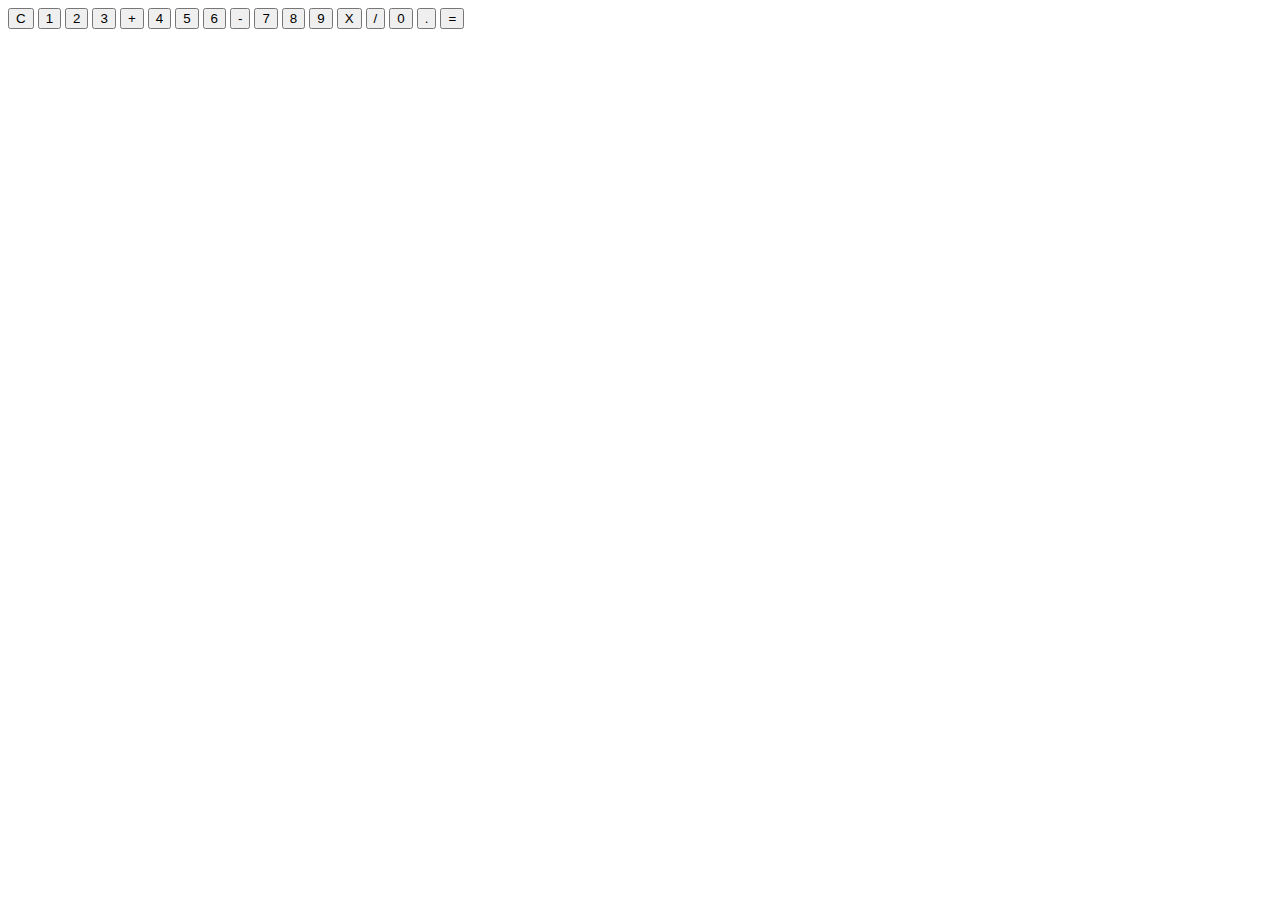
==== day03/chapter_2/ex2/index.html @ 9826a04f "Create index.html" ====
<!DOCTYPE html>
<html>
  <head>
    <meta charset="utf-8" />
    <meta name="viewport" content="width=device-width, initial-scale=1" />
    <link rel="preconnect" href="https://fonts.googleapis.com" />
    <link rel="preconnect" href="https://fonts.gstatic.com" crossorigin />
    <link
      href="https://fonts.googleapis.com/css2?family=Montserrat:ital,wght@0,100..900;1,100..900&display=swap"
      rel="stylesheet"
    />
    <link href="style.css" rel="stylesheet" type="text/css" />
  </head>

  <body>
    <div class="container">
      <label class="screen"></label>
      <button type="button" class="C button">C</button>
      <button type="button" class="1 button">1</button>
      <button type="button" class="2 button">2</button>
      <button type="button" class="3 button">3</button>
      <button type="button" class="+ button">+</button>
      <button type="button" class="4 button">4</button>
      <button type="button" class="5 button">5</button>
      <button type="button" class="6 button">6</button>
      <button type="button" class="- button">-</button>
      <button type="button" class="7 button">7</button>
      <button type="button" class="8 button">8</button>
      <button type="button" class="9 button">9</button>
      <button type="button" class="* button">X</button>
      <button type="button" class="/ button">/</button>
      <button type="button" class="0 button">0</button>
      <button type="button" class=". button">.</button>
      <button type="button" class="= button">=</button>
    </div>
    <script type="text/javascript" src="script.js"></script>
  </body>
</html>
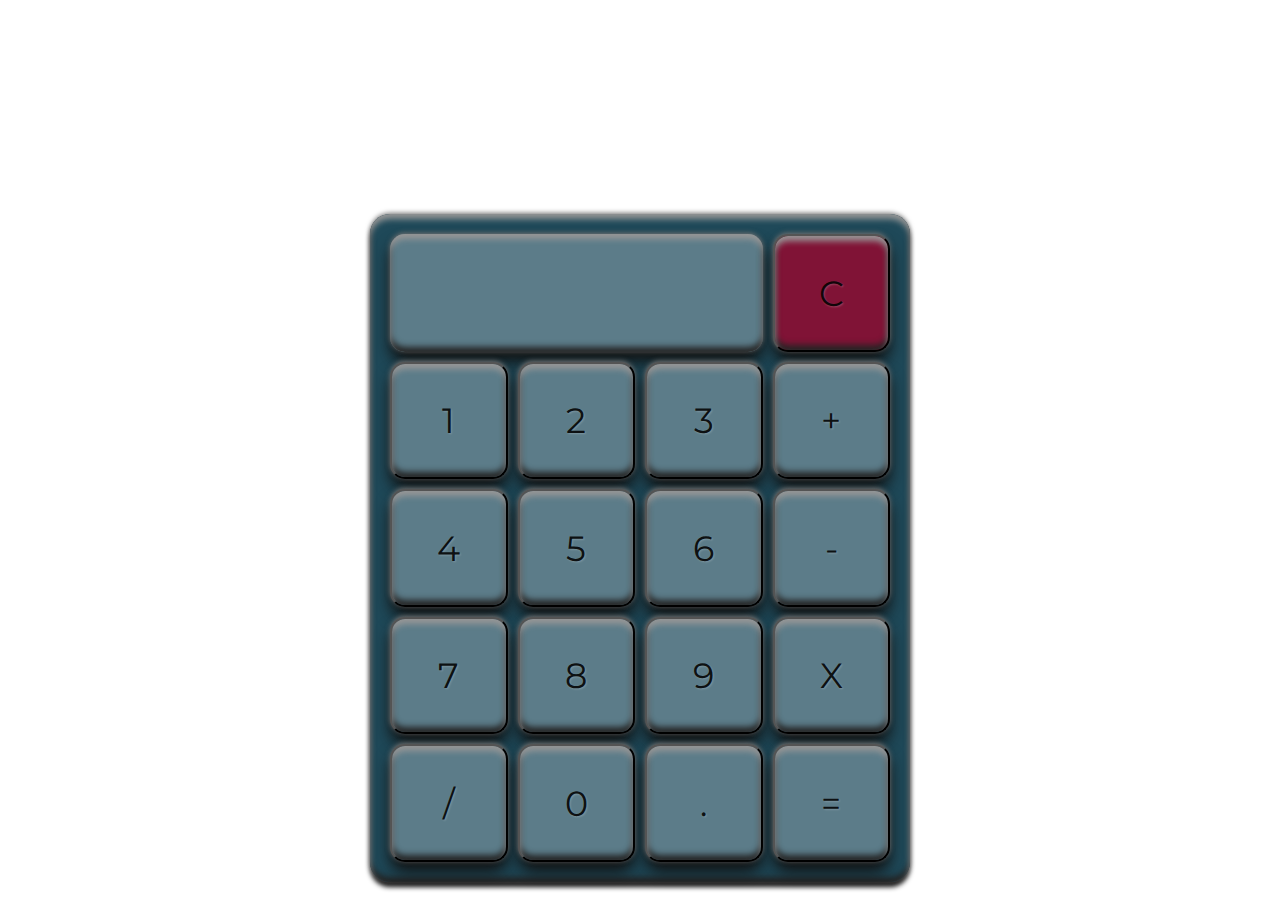
==== commit 5a05d2ef: "Update index.html" ====
--- a/day03/chapter_2/ex2/index.html
+++ b/day03/chapter_2/ex2/index.html
@@ -1,8 +1,6 @@
 <!DOCTYPE html>
 <html>
   <head>
-    <meta charset="utf-8" />
-    <meta name="viewport" content="width=device-width, initial-scale=1" />
     <link rel="preconnect" href="https://fonts.googleapis.com" />
     <link rel="preconnect" href="https://fonts.gstatic.com" crossorigin />
     <link
--- a/day03/chapter_2/ex2/style.css
+++ b/day03/chapter_2/ex2/style.css
@@ -0,0 +1,47 @@
+body {
+  display: flex;
+  justify-content: center;
+  align-items: center;
+  height: 100vh;
+  background-color: #ffffff;
+}
+
+.container {
+  display: grid;
+  width: 500px;
+  gap: 10px;
+  margin-top: 20vh;
+  grid-template-columns: repeat(4, 1fr);
+  grid-template-rows: repeat(4, 1fr);
+  padding: 20px;
+  background-color: #1f4959;
+  border-radius: 20px;
+  box-shadow: 0px -1px 5px #757575, 0px 5px 5px #111111,
+    inset 0px 5px 6px #979797, inset 0px -5px 6px #242424;
+}
+
+.container * {
+  font-family: "Montserrat", sans-serif;
+  font-size: 35px;
+  color: rgba(0, 0, 0, 0.9);
+  text-shadow: 1px 1px 2px rgba(255, 255, 255, 0.2);
+  border-radius: 15px;
+  background-color: #5c7c89;
+  box-shadow: 0px -1px 5px #757575, 0px 10px 15px #111111,
+    inset 0px 5px 6px #979797, inset 0px -5px 6px #242424;
+}
+
+.C {
+  background-color: #801336;
+}
+
+button {
+  aspect-ratio: 1/1;
+}
+
+.screen {
+  grid-column: span 3;
+  display: flex;
+  justify-content: center;
+  align-items: center;
+}
